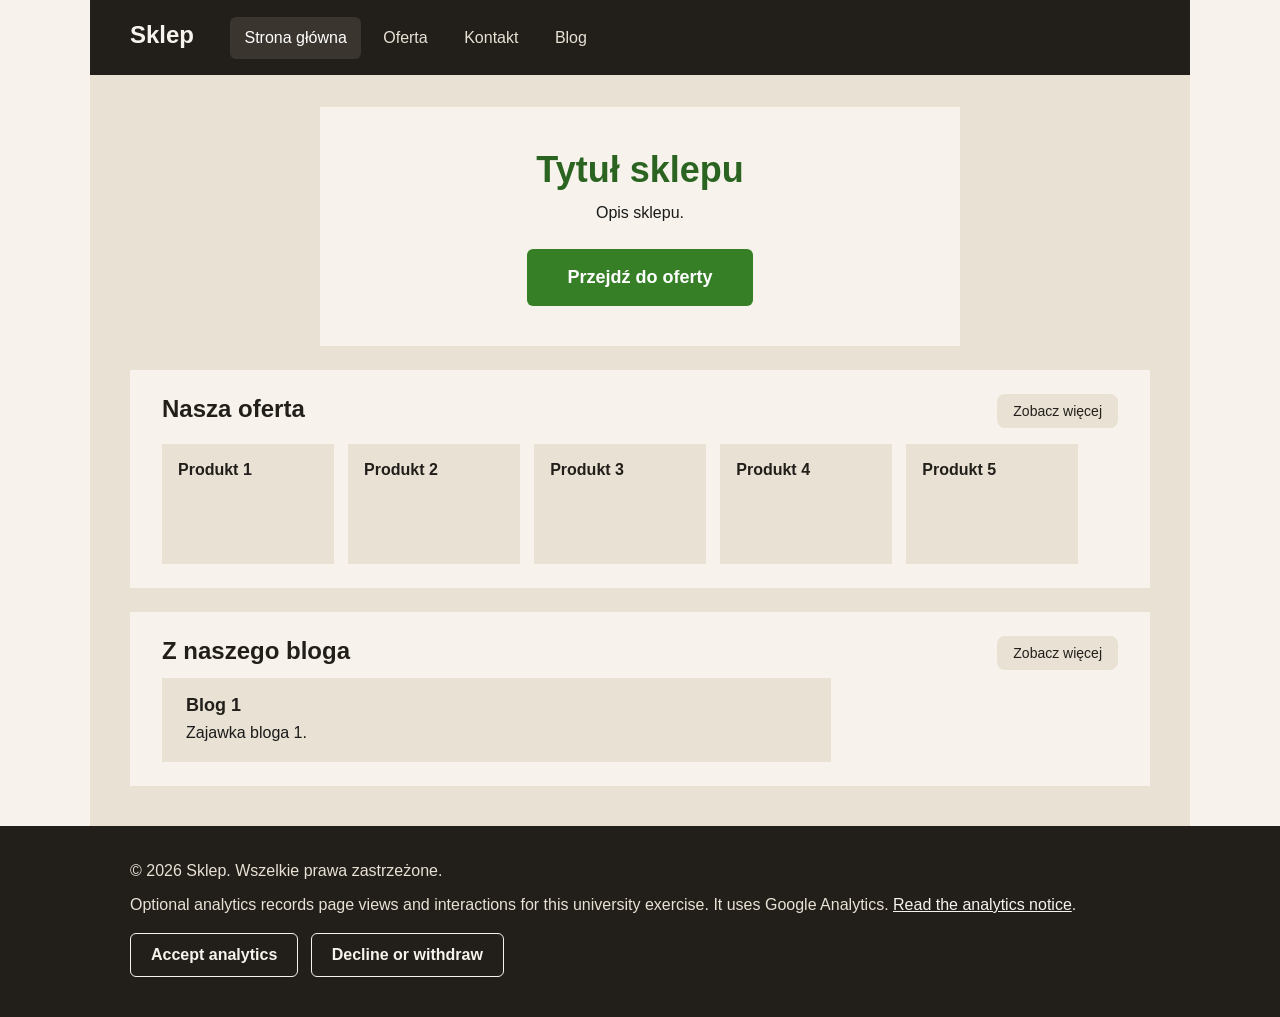
==== index.html @ 12a63e71 "lab 4" ====
<!doctype html>
<html lang="pl">
    <head>

        <!-- Google tag (gtag.js) -->
        <script async src="https://www.googletagmanager.com/gtag/js?id=G-9X4GP70LSD"></script>
        <script>
        window.dataLayer = window.dataLayer || [];
        function gtag(){dataLayer.push(arguments);}
        gtag('js', new Date());

        gtag('config', 'G-9X4GP70LSD');
        </script>

        <meta charset="utf-8">
        <meta name="viewport" content="width=device-width, initial-scale=1">
        <title>Sklep internetowy - Strona główna</title>
        <meta name="description" content="Sklep internetowy - strona główna">
        <link rel="stylesheet" href="css/style.css">
    </head>
    <body>
        <header class="site-header">
            <a class="logo" href="index.html">Sklep</a>
            <nav class="site-nav" aria-label="Nawigacja główna">
                <a href="index.html" aria-current="page">Strona główna</a>
                <a href="oferta.html">Oferta</a>
                <a href="kontakt.html">Kontakt</a>
                <a href="page3.html">Blog</a>
            </nav>
        </header>
        <main class="site-main">
            <section class="hero" aria-label="Sekcja powitalna">
                <h1 id="title">Tytuł sklepu</h1>
                <p>Opis sklepu.</p>
                <a class="btn btn-primary" href="oferta.html">Przejdź do oferty</a>
            </section>
            <section class="content preview" aria-label="Oferta">
                <h2>Nasza oferta</h2>
                <a class="more-link" href="oferta.html">Zobacz więcej</a>
                <article class="product-tile">
                    <h3>Produkt 1</h3>
                </article>
                <article class="product-tile">
                    <h3>Produkt 2</h3>
                </article>
                <article class="product-tile">
                    <h3>Produkt 3</h3>
                </article>
                <article class="product-tile">
                    <h3>Produkt 4</h3>
                </article>
                <article class="product-tile">
                    <h3>Produkt 5</h3>
                </article>
            </section>
            <section class="content preview" aria-label="Blog">
                <h2>Z naszego bloga</h2>
                <a class="more-link" href="page3.html">Zobacz więcej</a>
                <article class="teaser">
                    <h3>Blog 1</h3>
                    <p>Zajawka bloga 1.</p>
                </article>
            </section>
        </main>
        <footer class="site-footer">
            <p>&copy; 2026 Sklep. Wszelkie prawa zastrzeżone.</p>
            <p>
                Optional analytics records page views and interactions
                for this university exercise. It uses Google Analytics.
                <a href="privacy.html">Read the analytics notice</a>.
            </p>
            <button type="button" id="analytics-accept">
            Accept analytics
            </button>
            <button type="button" id="analytics-decline">
            Decline or withdraw
            </button>
            <p id="analytics-status" role="status"></p>
        </footer>
    </body>
</html>
---- css/style.css ----
/* ===== Paleta kolorów (z projektu w Figmie) ===== */
:root {
    --primary: #367f27;       /* zielony: przyciski */
    --primary-dark: #2a6420;  /* ciemniejszy zielony: linki, hover */
    --accent: #c94a22;        /* pomarańczowy: "Przeczytaj" */
    --accent-dark: #a73b1a;
    --bg: #f7f3ec;            /* jasny krem: tło strony i kart */
    --surface: #e8e1d4;       /* ciemniejszy krem: tło treści */
    --dark: #221f1b;          /* nagłówek i stopka */
    --text: #1a1a1a;
    --border: #cfc5b3;
}

/* ===== Styl bazowy ===== */
* {
    box-sizing: border-box;
}

body {
    margin: 0;
    font-family: Inter, "Segoe UI", Arial, sans-serif;
    font-size: 16px;
    line-height: 1.6;
    color: var(--text);
    background-color: var(--bg);
}

h1,
h2,
h3 {
    margin: 0 0 12px;
    line-height: 1.25;
    color: var(--dark);
}

h1 {
    font-size: 32px;
    color: var(--primary-dark);
}

h2 {
    font-size: 24px;
}

h3 {
    font-size: 18px;
}

p {
    margin: 0 0 12px;
}

a {
    color: var(--primary-dark);
    text-decoration: none;
    transition: color 0.2s ease;
}

a:hover {
    color: var(--dark);
    text-decoration: underline;
}

:focus-visible {
    outline: 3px solid var(--accent);
    outline-offset: 2px;
}

img {
    max-width: 100%;
    height: auto;
    border-radius: 8px;
}

/* ===== Nagłówek i nawigacja ===== */
.site-header {
    max-width: 1100px;
    margin: 0 auto;
    padding: 16px 40px;
    background-color: var(--dark);
}

.logo {
    display: inline-block;
    margin-right: 32px;
    font-size: 24px;
    font-weight: 700;
    color: var(--bg);
}

.logo:hover {
    color: #ffffff;
    text-decoration: none;
}

.site-nav {
    display: inline-block;
}

.site-nav a {
    display: inline-block;
    margin-right: 4px;
    padding: 8px 14px;
    color: var(--surface);
    border-radius: 6px;
    transition: background-color 0.2s ease, color 0.2s ease;
}

.site-nav a:hover {
    color: #ffffff;
    background-color: var(--primary);
    text-decoration: none;
}

.site-nav a[aria-current="page"] {
    color: #ffffff;
    background-color: #3a352f;
}

/* ===== Główna treść ===== */
.site-main {
    max-width: 1100px;
    margin: 0 auto;
    padding: 32px 40px 16px;
    background-color: var(--surface);
}

section {
    margin-bottom: 24px;
    padding: 24px 32px;
    background-color: var(--bg);
}

/* wąska kolumna wyśrodkowana w treści (kontakt) */
.narrow {
    max-width: 640px;
    margin-left: auto;
    margin-right: auto;
}

/* ===== Przyciski ===== */
.btn {
    display: inline-block;
    padding: 12px 32px;
    font-weight: 600;
    color: #ffffff;
    border-radius: 6px;
    transition: background-color 0.2s ease;
}

.btn:hover {
    color: #ffffff;
    text-decoration: none;
}

.btn-primary {
    background-color: var(--primary);
}

.btn-primary:hover {
    background-color: var(--primary-dark);
}

.btn-accent {
    background-color: var(--accent);
}

.btn-accent:hover {
    background-color: var(--accent-dark);
}

button {
    display: inline-block;
    margin-top: 20px;
    padding: 10px 28px;
    font: inherit;
    font-weight: 600;
    color: #ffffff;
    background-color: var(--primary);
    border: none;
    border-radius: 6px;
    cursor: pointer;
    transition: background-color 0.2s ease;
}

button:hover {
    background-color: var(--primary-dark);
}

/* ===== Strona główna ===== */
.hero {
    max-width: 640px;
    margin: 0 auto 24px;
    padding: 40px 32px;
    text-align: center;
}

.hero h1 {
    font-size: 36px;
    margin-bottom: 8px;
}

.hero p {
    margin-bottom: 24px;
}

.hero .btn {
    padding: 14px 40px;
    font-size: 18px;
}

/* sekcja z linkiem "Zobacz więcej" w prawym górnym rogu */
.preview {
    position: relative;
}

.preview h2 {
    padding-right: 160px;
}

.more-link {
    position: absolute;
    top: 24px;
    right: 32px;
    padding: 6px 16px;
    font-size: 14px;
    color: var(--dark);
    background-color: var(--surface);
    border-radius: 8px;
    transition: background-color 0.2s ease;
}

.more-link:hover {
    color: var(--dark);
    background-color: var(--border);
    text-decoration: none;
}

.product-tile {
    display: inline-block;
    vertical-align: top;
    width: 18%;
    min-width: 110px;
    height: 120px;
    margin: 8px 1% 0 0;
    padding: 16px;
    background-color: var(--surface);
}

.product-tile h3 {
    font-size: 16px;
}

.teaser {
    width: 70%;
    margin-top: 8px;
    padding: 16px 24px;
    background-color: var(--surface);
}

.teaser h3 {
    margin-bottom: 4px;
}

.teaser p {
    margin: 0;
}

/* ===== Oferta ===== */
.product-list,
.post-list {
    padding: 0;
    background-color: transparent;
}

.product-card {
    display: inline-block;
    vertical-align: top;
    width: 31%;
    min-width: 200px;
    margin: 0 1.5% 24px 0;
    padding: 24px;
    text-align: center;
    background-color: var(--bg);
}

.product-card h2 {
    font-size: 20px;
}

.product-card img {
    display: block;
    width: 100%;
    height: 140px;
    object-fit: cover;
    background-color: var(--surface);
}

.product-card button {
    width: 100%;
    margin-top: 16px;
}

/* ===== Blog ===== */
.post {
    margin-bottom: 24px;
    padding: 24px 32px;
    background-color: var(--bg);
}

.post p {
    min-height: 120px;
    margin: 0;
    padding: 24px;
    background-color: var(--surface);
}

.post .btn {
    display: block;
    width: fit-content;
    margin: 12px 0 0 auto;
}

/* ===== Formularze ===== */
form {
    max-width: 560px;
}

label {
    display: block;
    margin: 16px 0 6px;
    font-weight: 600;
}

input,
select,
textarea {
    display: block;
    width: 100%;
    padding: 10px 12px;
    font: inherit;
    color: var(--text);
    background-color: #ffffff;
    border: 1px solid var(--border);
    border-radius: 6px;
    transition: border-color 0.2s ease;
}

input:hover,
select:hover,
textarea:hover,
input:focus,
select:focus,
textarea:focus {
    border-color: var(--primary);
}

textarea {
    resize: vertical;
}

.checkbox-label {
    font-weight: 400;
}

input[type="checkbox"] {
    display: inline-block;
    width: auto;
    margin: 0 8px 0 0;
    vertical-align: middle;
    accent-color: var(--primary);
}

/* ===== Stopka ===== */
.site-footer {
    /* tekst wyrównany do kolumny treści (1100px) */
    padding: 32px max(40px, calc((100% - 1100px) / 2 + 40px));
    color: var(--surface);
    background-color: var(--dark);
}

.site-footer p {
    margin: 0 0 8px;
}

.site-footer a {
    color: var(--bg);
    text-decoration: underline;
}

.site-footer a:hover {
    color: #ffffff;
}

.site-footer button {
    margin: 8px 8px 0 0;
    padding: 8px 20px;
    color: var(--bg);
    background-color: transparent;
    border: 1px solid var(--bg);
    transition: background-color 0.2s ease, color 0.2s ease;
}

.site-footer button:hover {
    color: var(--dark);
    background-color: var(--bg);
}
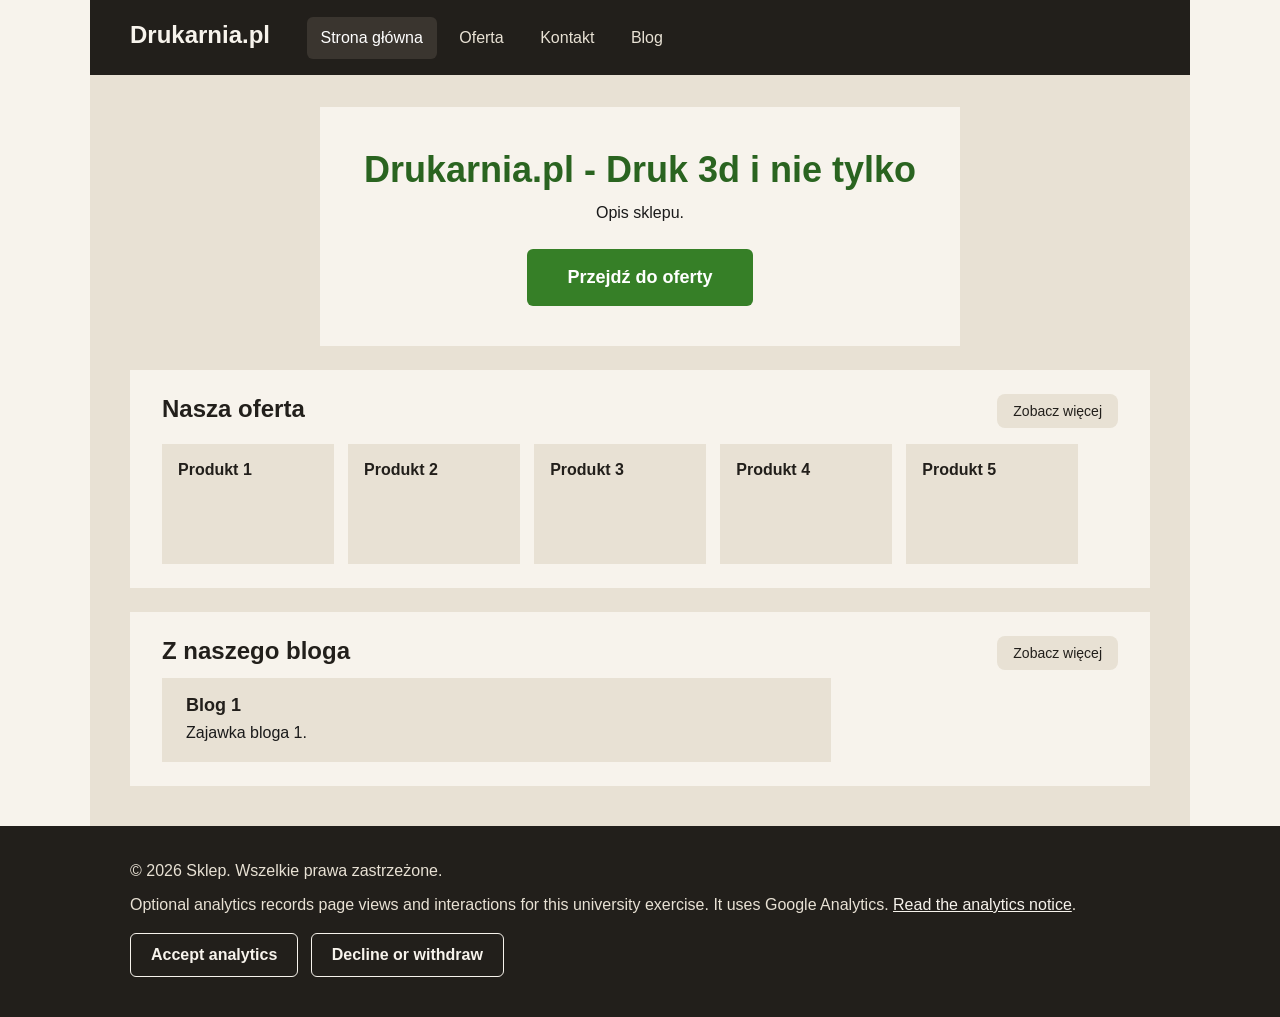
==== commit c60c90a0: "added opengraph support" ====
--- a/index.html
+++ b/index.html
@@ -15,12 +15,22 @@
         <meta charset="utf-8">
         <meta name="viewport" content="width=device-width, initial-scale=1">
         <title>Sklep internetowy - Strona główna</title>
-        <meta name="description" content="Sklep internetowy - strona główna">
+        <meta property="og:type" content="website">
+        <meta property="og:site_name" content="NAZWA FIRMY">
+        <meta property="og:locale" content="pl_PL">
+        <meta property="og:url" content="https://shvv.github.io/projekt-www">
+        <meta property="og:title" content="Personalizowane upominki, grawer laserowy i druk 3D">
+        <meta property="og:description" content="Prezenty z grawerem, wycinanie laserem i druk 3D na zamówienie. Twój projekt, nasza realizacja. Wycena w 24 godziny.">
+        <meta property="og:image" content="img/images.jpg">
+        <meta property="og:image:type" content="image/jpeg">
+        <meta property="og:image:width" content="1200">
+        <meta property="og:image:height" content="630">
+        <meta property="og:image:alt" content="Drewniane upominki z grawerem laserowym i wydruki 3D na jasnym blacie">
         <link rel="stylesheet" href="css/style.css">
     </head>
     <body>
         <header class="site-header">
-            <a class="logo" href="index.html">Sklep</a>
+            <a class="logo" href="index.html">Drukarnia.pl</a>
             <nav class="site-nav" aria-label="Nawigacja główna">
                 <a href="index.html" aria-current="page">Strona główna</a>
                 <a href="oferta.html">Oferta</a>
@@ -30,7 +40,7 @@
         </header>
         <main class="site-main">
             <section class="hero" aria-label="Sekcja powitalna">
-                <h1 id="title">Tytuł sklepu</h1>
+                <h1 id="title">Drukarnia.pl - Druk 3d i nie tylko</h1>
                 <p>Opis sklepu.</p>
                 <a class="btn btn-primary" href="oferta.html">Przejdź do oferty</a>
             </section>
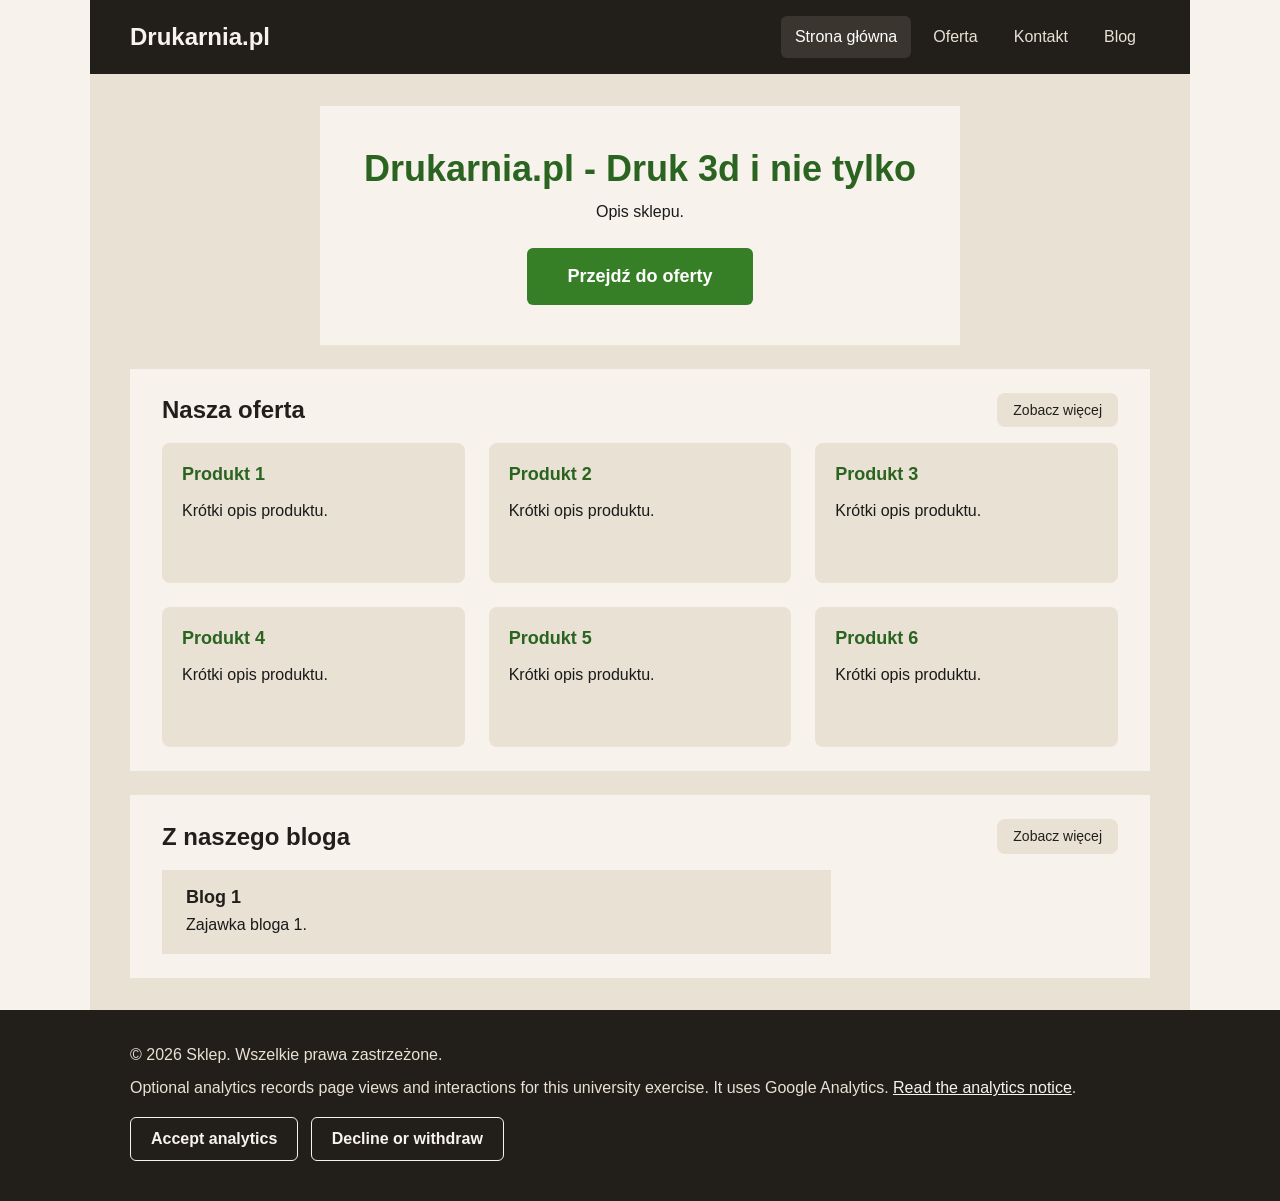
==== commit 531c93b1: "lab5" ====
--- a/index.html
+++ b/index.html
@@ -11,7 +11,49 @@
 
         gtag('config', 'G-9X4GP70LSD');
         </script>
-
+        <script type="application/ld+json">
+        {
+        "@context": "https://schema.org",
+        "@type": "LocalBusiness",
+        "name": "Drukarnia.pl - Druk 3d i nie tylko",
+        "image": "",
+        "url": "https://shvvk.github.io/projekt-www/",
+        "telephone": "676767420",
+        "priceRange": "$$",
+        "address": {
+            "@type": "PostalAddress",
+            "streetAddress": "Leśna 63",
+            "addressLocality": "Hutka",
+            "postalCode": "42-134",
+            "addressCountry": "PL"
+        },
+        "geo": {
+            "@type": "GeoCoordinates",
+            "latitude": 49.8291115,
+            "longitude": 19.0499928
+        },
+        "openingHoursSpecification": [{
+            "@type": "OpeningHoursSpecification",
+            "dayOfWeek": [
+            "Monday",
+            "Tuesday",
+            "Wednesday",
+            "Thursday",
+            "Friday"
+            ],
+            "opens": "08:00",
+            "closes": "20:00"
+        },{
+            "@type": "OpeningHoursSpecification",
+            "dayOfWeek": "",
+            "opens": "",
+            "closes": ""
+        }],
+        "sameAs": [
+            "",
+        ] 
+        }
+        </script>
         <meta charset="utf-8">
         <meta name="viewport" content="width=device-width, initial-scale=1">
         <title>Sklep internetowy - Strona główna</title>
@@ -21,12 +63,13 @@
         <meta property="og:url" content="https://shvv.github.io/projekt-www">
         <meta property="og:title" content="Personalizowane upominki, grawer laserowy i druk 3D">
         <meta property="og:description" content="Prezenty z grawerem, wycinanie laserem i druk 3D na zamówienie. Twój projekt, nasza realizacja. Wycena w 24 godziny.">
-        <meta property="og:image" content="img/images.jpg">
+        <meta property="og:image" content="https://shvvk.github.io/projekt-www/img/images.jpg">
         <meta property="og:image:type" content="image/jpeg">
         <meta property="og:image:width" content="1200">
         <meta property="og:image:height" content="630">
         <meta property="og:image:alt" content="Drewniane upominki z grawerem laserowym i wydruki 3D na jasnym blacie">
         <link rel="stylesheet" href="css/style.css">
+        <link rel="stylesheet" href="css/layout.css">
     </head>
     <body>
         <header class="site-header">
@@ -44,28 +87,43 @@
                 <p>Opis sklepu.</p>
                 <a class="btn btn-primary" href="oferta.html">Przejdź do oferty</a>
             </section>
-            <section class="content preview" aria-label="Oferta">
-                <h2>Nasza oferta</h2>
-                <a class="more-link" href="oferta.html">Zobacz więcej</a>
-                <article class="product-tile">
-                    <h3>Produkt 1</h3>
-                </article>
-                <article class="product-tile">
-                    <h3>Produkt 2</h3>
-                </article>
-                <article class="product-tile">
-                    <h3>Produkt 3</h3>
-                </article>
-                <article class="product-tile">
-                    <h3>Produkt 4</h3>
-                </article>
-                <article class="product-tile">
-                    <h3>Produkt 5</h3>
-                </article>
+            <section class="content" aria-label="Oferta">
+                <div class="section-head">
+                    <h2>Nasza oferta</h2>
+                    <a class="more-link" href="oferta.html">Zobacz więcej</a>
+                </div>
+                <div class="cards">
+                    <article class="product-tile">
+                        <h3><a href="oferta.html">Produkt 1</a></h3>
+                        <p>Krótki opis produktu.</p>
+                    </article>
+                    <article class="product-tile">
+                        <h3><a href="oferta.html">Produkt 2</a></h3>
+                        <p>Krótki opis produktu.</p>
+                    </article>
+                    <article class="product-tile">
+                        <h3><a href="oferta.html">Produkt 3</a></h3>
+                        <p>Krótki opis produktu.</p>
+                    </article>
+                    <article class="product-tile">
+                        <h3><a href="oferta.html">Produkt 4</a></h3>
+                        <p>Krótki opis produktu.</p>
+                    </article>
+                    <article class="product-tile">
+                        <h3><a href="oferta.html">Produkt 5</a></h3>
+                        <p>Krótki opis produktu.</p>
+                    </article>
+                    <article class="product-tile">
+                        <h3><a href="oferta.html">Produkt 6</a></h3>
+                        <p>Krótki opis produktu.</p>
+                    </article>
+                </div>
             </section>
-            <section class="content preview" aria-label="Blog">
-                <h2>Z naszego bloga</h2>
-                <a class="more-link" href="page3.html">Zobacz więcej</a>
+            <section class="content" aria-label="Blog">
+                <div class="section-head">
+                    <h2>Z naszego bloga</h2>
+                    <a class="more-link" href="page3.html">Zobacz więcej</a>
+                </div>
                 <article class="teaser">
                     <h3>Blog 1</h3>
                     <p>Zajawka bloga 1.</p>
--- a/css/style.css
+++ b/css/style.css
@@ -74,15 +74,11 @@
 
 /* ===== Nagłówek i nawigacja ===== */
 .site-header {
-    max-width: 1100px;
-    margin: 0 auto;
     padding: 16px 40px;
     background-color: var(--dark);
 }
 
 .logo {
-    display: inline-block;
-    margin-right: 32px;
     font-size: 24px;
     font-weight: 700;
     color: var(--bg);
@@ -93,13 +89,7 @@
     text-decoration: none;
 }
 
-.site-nav {
-    display: inline-block;
-}
-
 .site-nav a {
-    display: inline-block;
-    margin-right: 4px;
     padding: 8px 14px;
     color: var(--surface);
     border-radius: 6px;
@@ -119,23 +109,12 @@
 
 /* ===== Główna treść ===== */
 .site-main {
-    max-width: 1100px;
-    margin: 0 auto;
-    padding: 32px 40px 16px;
     background-color: var(--surface);
 }
 
 section {
-    margin-bottom: 24px;
     padding: 24px 32px;
     background-color: var(--bg);
-}
-
-/* wąska kolumna wyśrodkowana w treści (kontakt) */
-.narrow {
-    max-width: 640px;
-    margin-left: auto;
-    margin-right: auto;
 }
 
 /* ===== Przyciski ===== */
@@ -189,8 +168,6 @@
 
 /* ===== Strona główna ===== */
 .hero {
-    max-width: 640px;
-    margin: 0 auto 24px;
     padding: 40px 32px;
     text-align: center;
 }
@@ -209,19 +186,11 @@
     font-size: 18px;
 }
 
-/* sekcja z linkiem "Zobacz więcej" w prawym górnym rogu */
-.preview {
-    position: relative;
-}
-
-.preview h2 {
-    padding-right: 160px;
+.section-head h2 {
+    margin: 0;
 }
 
 .more-link {
-    position: absolute;
-    top: 24px;
-    right: 32px;
     padding: 6px 16px;
     font-size: 14px;
     color: var(--dark);
@@ -236,24 +205,35 @@
     text-decoration: none;
 }
 
+/* karty: jeden wygląd dla kafelków na stronie głównej i w ofercie */
+.product-tile,
+.product-card {
+    border-radius: 8px;
+    transition: transform 0.2s ease, box-shadow 0.2s ease;
+}
+
+.product-tile:hover,
+.product-card:hover {
+    transform: translateY(-3px);
+    box-shadow: 0 8px 18px rgba(34, 31, 27, 0.12);
+}
+
 .product-tile {
-    display: inline-block;
-    vertical-align: top;
-    width: 18%;
-    min-width: 110px;
-    height: 120px;
-    margin: 8px 1% 0 0;
-    padding: 16px;
+    min-height: 140px;
+    padding: 20px;
     background-color: var(--surface);
 }
 
 .product-tile h3 {
-    font-size: 16px;
+    font-size: 18px;
+}
+
+.product-tile p {
+    margin: 0;
 }
 
 .teaser {
     width: 70%;
-    margin-top: 8px;
     padding: 16px 24px;
     background-color: var(--surface);
 }
@@ -274,11 +254,6 @@
 }
 
 .product-card {
-    display: inline-block;
-    vertical-align: top;
-    width: 31%;
-    min-width: 200px;
-    margin: 0 1.5% 24px 0;
     padding: 24px;
     text-align: center;
     background-color: var(--bg);
@@ -303,9 +278,12 @@
 
 /* ===== Blog ===== */
 .post {
-    margin-bottom: 24px;
     padding: 24px 32px;
     background-color: var(--bg);
+}
+
+.post h2 {
+    margin: 0;
 }
 
 .post p {
@@ -313,12 +291,6 @@
     margin: 0;
     padding: 24px;
     background-color: var(--surface);
-}
-
-.post .btn {
-    display: block;
-    width: fit-content;
-    margin: 12px 0 0 auto;
 }
 
 /* ===== Formularze ===== */
--- a/css/layout.css
+++ b/css/layout.css
@@ -0,0 +1,104 @@
+/* ===== Układ strony (Flexbox i Grid) =====
+   Kolory, typografia i wygląd elementów są w style.css,
+   tutaj tylko rozmieszczenie, szerokości i odstępy. */
+
+/* Szablon strony: nagłówek, treść, stopka.
+   Wiersz z treścią (1fr) zajmuje resztę wysokości, więc stopka zawsze jest na dole. */
+body {
+    display: grid;
+    grid-template-rows: auto 1fr auto;
+    min-height: 100vh;
+}
+
+/* Kontener: ograniczona szerokość i wyśrodkowanie */
+.site-header,
+.site-main {
+    width: 100%;
+    max-width: 1100px;
+    margin: 0 auto;
+}
+
+/* ===== Nagłówek: logo po lewej, menu po prawej (Flexbox) ===== */
+.site-header {
+    display: flex;
+    justify-content: space-between;
+    align-items: center;
+    gap: 24px;
+}
+
+.logo {
+    flex-shrink: 0;
+}
+
+.site-nav {
+    display: flex;
+    flex-wrap: wrap;
+    justify-content: flex-end;
+    gap: 8px;
+}
+
+/* ===== Główna treść: sekcje jedna pod drugą z równym odstępem ===== */
+.site-main {
+    display: flex;
+    flex-direction: column;
+    gap: 24px;
+    padding: 32px 40px;
+}
+
+.hero {
+    width: 100%;
+    max-width: 640px;
+    align-self: center;
+}
+
+/* nagłówek sekcji: tytuł po lewej, "Zobacz więcej" po prawej */
+.section-head {
+    display: flex;
+    justify-content: space-between;
+    align-items: center;
+    gap: 16px;
+    margin-bottom: 16px;
+}
+
+/* ===== Karty (Grid): siatka 3 kolumny, strona główna i oferta ===== */
+.cards {
+    display: grid;
+    grid-template-columns: repeat(3, 1fr);
+    gap: 24px;
+}
+
+/* ===== Oferta i blog: tytuł strony, pod nim lista ===== */
+.product-list,
+.post-list {
+    display: flex;
+    flex-direction: column;
+    gap: 24px;
+}
+
+/* wpis na blogu: tytuł, zajawka, przycisk wyrównany do prawej */
+.post {
+    display: flex;
+    flex-direction: column;
+    gap: 12px;
+}
+
+.post .btn {
+    align-self: flex-end;
+}
+
+/* ===== Kontakt: treść + panel boczny =====
+   Grid, bo obie kolumny (formularz 1fr i panel 340px) ustawiam w jednym miejscu,
+   na kontenerze; we Flexboxie trzeba by nadawać szerokość każdemu dziecku osobno. */
+.two-col {
+    display: grid;
+    grid-template-columns: 1fr 340px;
+    gap: 24px;
+    align-items: start;
+}
+
+/* panel boczny: bloki jeden pod drugim (jeden wymiar, więc Flexbox) */
+.sidebar {
+    display: flex;
+    flex-direction: column;
+    gap: 24px;
+}
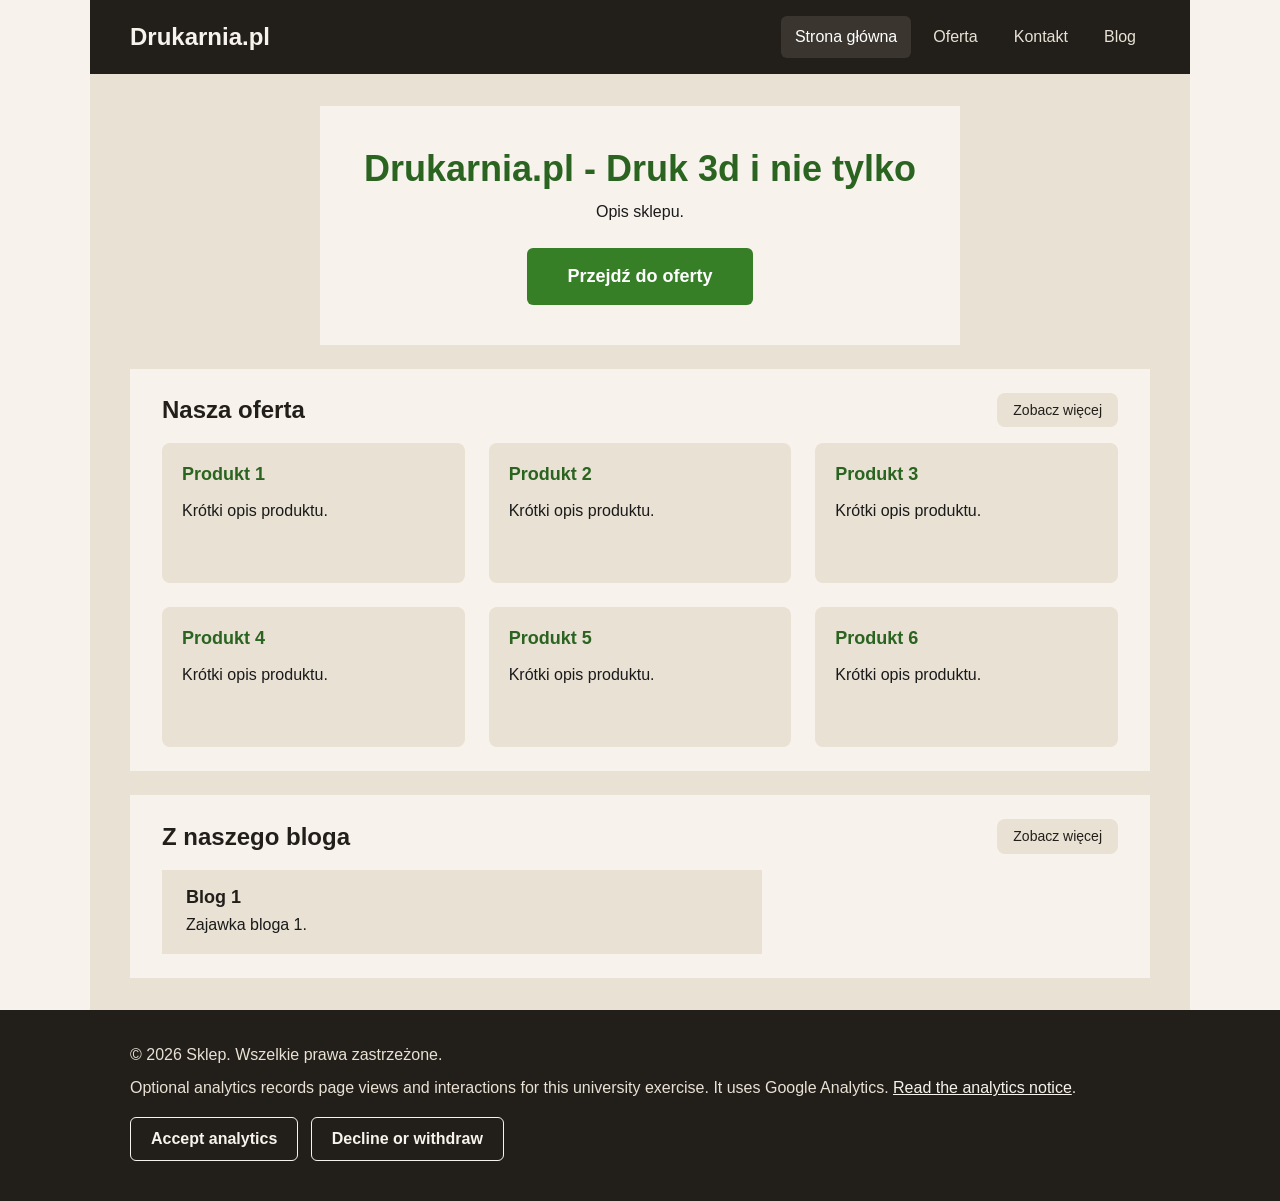
==== commit 7cb31731: "lab6" ====
--- a/index.html
+++ b/index.html
@@ -1,8 +1,11 @@
 <!doctype html>
 <html lang="pl">
     <head>
+        <!-- Add inside <head> on every page -->
+        <meta charset="utf-8">
+        <meta name="viewport" content="width=device-width, initial-scale=1">
 
-        <!-- Google tag (gtag.js) -->
+        <!-- Google tag -->
         <script async src="https://www.googletagmanager.com/gtag/js?id=G-9X4GP70LSD"></script>
         <script>
         window.dataLayer = window.dataLayer || [];
@@ -11,6 +14,7 @@
 
         gtag('config', 'G-9X4GP70LSD');
         </script>
+        <!-- schema.org -->
         <script type="application/ld+json">
         {
         "@context": "https://schema.org",
@@ -54,9 +58,8 @@
         ] 
         }
         </script>
-        <meta charset="utf-8">
-        <meta name="viewport" content="width=device-width, initial-scale=1">
         <title>Sklep internetowy - Strona główna</title>
+        <!-- OpenGraph -->
         <meta property="og:type" content="website">
         <meta property="og:site_name" content="NAZWA FIRMY">
         <meta property="og:locale" content="pl_PL">
--- a/css/style.css
+++ b/css/style.css
@@ -1,17 +1,15 @@
-/* ===== Paleta kolorów (z projektu w Figmie) ===== */
 :root {
-    --primary: #367f27;       /* zielony: przyciski */
-    --primary-dark: #2a6420;  /* ciemniejszy zielony: linki, hover */
-    --accent: #c94a22;        /* pomarańczowy: "Przeczytaj" */
+    --primary: #367f27;
+    --primary-dark: #2a6420;
+    --accent: #c94a22;
     --accent-dark: #a73b1a;
-    --bg: #f7f3ec;            /* jasny krem: tło strony i kart */
-    --surface: #e8e1d4;       /* ciemniejszy krem: tło treści */
-    --dark: #221f1b;          /* nagłówek i stopka */
+    --bg: #f7f3ec;
+    --surface: #e8e1d4;
+    --dark: #221f1b;
     --text: #1a1a1a;
     --border: #cfc5b3;
 }
 
-/* ===== Styl bazowy ===== */
 * {
     box-sizing: border-box;
 }
@@ -19,7 +17,7 @@
 body {
     margin: 0;
     font-family: Inter, "Segoe UI", Arial, sans-serif;
-    font-size: 16px;
+    font-size: 1rem;
     line-height: 1.6;
     color: var(--text);
     background-color: var(--bg);
@@ -34,16 +32,16 @@
 }
 
 h1 {
-    font-size: 32px;
+    font-size: 2rem;
     color: var(--primary-dark);
 }
 
 h2 {
-    font-size: 24px;
+    font-size: 1.5rem;
 }
 
 h3 {
-    font-size: 18px;
+    font-size: 1.125rem;
 }
 
 p {
@@ -69,17 +67,16 @@
 img {
     max-width: 100%;
     height: auto;
+    display: block;
     border-radius: 8px;
 }
 
-/* ===== Nagłówek i nawigacja ===== */
 .site-header {
-    padding: 16px 40px;
     background-color: var(--dark);
 }
 
 .logo {
-    font-size: 24px;
+    font-size: 1.5rem;
     font-weight: 700;
     color: var(--bg);
 }
@@ -90,7 +87,6 @@
 }
 
 .site-nav a {
-    padding: 8px 14px;
     color: var(--surface);
     border-radius: 6px;
     transition: background-color 0.2s ease, color 0.2s ease;
@@ -107,17 +103,14 @@
     background-color: #3a352f;
 }
 
-/* ===== Główna treść ===== */
 .site-main {
     background-color: var(--surface);
 }
 
 section {
-    padding: 24px 32px;
-    background-color: var(--bg);
-}
-
-/* ===== Przyciski ===== */
+    background-color: var(--bg);
+}
+
 .btn {
     display: inline-block;
     padding: 12px 32px;
@@ -166,14 +159,12 @@
     background-color: var(--primary-dark);
 }
 
-/* ===== Strona główna ===== */
 .hero {
-    padding: 40px 32px;
     text-align: center;
 }
 
 .hero h1 {
-    font-size: 36px;
+    font-size: 1.75rem;
     margin-bottom: 8px;
 }
 
@@ -183,7 +174,7 @@
 
 .hero .btn {
     padding: 14px 40px;
-    font-size: 18px;
+    font-size: 1.125rem;
 }
 
 .section-head h2 {
@@ -192,7 +183,7 @@
 
 .more-link {
     padding: 6px 16px;
-    font-size: 14px;
+    font-size: 0.875rem;
     color: var(--dark);
     background-color: var(--surface);
     border-radius: 8px;
@@ -205,7 +196,6 @@
     text-decoration: none;
 }
 
-/* karty: jeden wygląd dla kafelków na stronie głównej i w ofercie */
 .product-tile,
 .product-card {
     border-radius: 8px;
@@ -225,7 +215,7 @@
 }
 
 .product-tile h3 {
-    font-size: 18px;
+    font-size: 1.125rem;
 }
 
 .product-tile p {
@@ -233,7 +223,7 @@
 }
 
 .teaser {
-    width: 70%;
+    max-width: 600px;
     padding: 16px 24px;
     background-color: var(--surface);
 }
@@ -246,7 +236,6 @@
     margin: 0;
 }
 
-/* ===== Oferta ===== */
 .product-list,
 .post-list {
     padding: 0;
@@ -260,7 +249,7 @@
 }
 
 .product-card h2 {
-    font-size: 20px;
+    font-size: 1.25rem;
 }
 
 .product-card img {
@@ -276,9 +265,7 @@
     margin-top: 16px;
 }
 
-/* ===== Blog ===== */
 .post {
-    padding: 24px 32px;
     background-color: var(--bg);
 }
 
@@ -293,7 +280,6 @@
     background-color: var(--surface);
 }
 
-/* ===== Formularze ===== */
 form {
     max-width: 560px;
 }
@@ -343,10 +329,7 @@
     accent-color: var(--primary);
 }
 
-/* ===== Stopka ===== */
 .site-footer {
-    /* tekst wyrównany do kolumny treści (1100px) */
-    padding: 32px max(40px, calc((100% - 1100px) / 2 + 40px));
     color: var(--surface);
     background-color: var(--dark);
 }
--- a/css/layout.css
+++ b/css/layout.css
@@ -1,16 +1,10 @@
-/* ===== Układ strony (Flexbox i Grid) =====
-   Kolory, typografia i wygląd elementów są w style.css,
-   tutaj tylko rozmieszczenie, szerokości i odstępy. */
-
-/* Szablon strony: nagłówek, treść, stopka.
-   Wiersz z treścią (1fr) zajmuje resztę wysokości, więc stopka zawsze jest na dole. */
+/* Base styles - mobile first (default) */
 body {
     display: grid;
     grid-template-rows: auto 1fr auto;
     min-height: 100vh;
 }
 
-/* Kontener: ograniczona szerokość i wyśrodkowanie */
 .site-header,
 .site-main {
     width: 100%;
@@ -18,12 +12,12 @@
     margin: 0 auto;
 }
 
-/* ===== Nagłówek: logo po lewej, menu po prawej (Flexbox) ===== */
+/* Example: Flexbox navigation */
 .site-header {
     display: flex;
-    justify-content: space-between;
-    align-items: center;
-    gap: 24px;
+    flex-direction: column;
+    gap: 12px;
+    padding: 16px;
 }
 
 .logo {
@@ -32,73 +26,172 @@
 
 .site-nav {
     display: flex;
-    flex-wrap: wrap;
-    justify-content: flex-end;
-    gap: 8px;
+    flex-direction: column;
+    gap: 4px;
 }
 
-/* ===== Główna treść: sekcje jedna pod drugą z równym odstępem ===== */
+.site-nav a {
+    padding: 12px 14px;
+}
+
 .site-main {
     display: flex;
     flex-direction: column;
-    gap: 24px;
-    padding: 32px 40px;
+    gap: 16px;
+    padding: 16px;
+}
+
+section {
+    padding: 20px 16px;
 }
 
 .hero {
     width: 100%;
     max-width: 640px;
     align-self: center;
+    padding: 32px 16px;
 }
 
-/* nagłówek sekcji: tytuł po lewej, "Zobacz więcej" po prawej */
 .section-head {
     display: flex;
+    flex-wrap: wrap;
     justify-content: space-between;
     align-items: center;
-    gap: 16px;
+    gap: 12px;
     margin-bottom: 16px;
 }
 
-/* ===== Karty (Grid): siatka 3 kolumny, strona główna i oferta ===== */
+/* Example: Grid cards */
 .cards {
     display: grid;
-    grid-template-columns: repeat(3, 1fr);
-    gap: 24px;
+    grid-template-columns: 1fr;
+    gap: 16px;
 }
 
-/* ===== Oferta i blog: tytuł strony, pod nim lista ===== */
 .product-list,
 .post-list {
     display: flex;
     flex-direction: column;
-    gap: 24px;
+    gap: 16px;
 }
 
-/* wpis na blogu: tytuł, zajawka, przycisk wyrównany do prawej */
 .post {
     display: flex;
     flex-direction: column;
     gap: 12px;
+    padding: 16px;
 }
 
 .post .btn {
     align-self: flex-end;
 }
 
-/* ===== Kontakt: treść + panel boczny =====
-   Grid, bo obie kolumny (formularz 1fr i panel 340px) ustawiam w jednym miejscu,
-   na kontenerze; we Flexboxie trzeba by nadawać szerokość każdemu dziecku osobno. */
+/* z gridem jest łatwiej zrobić dwie kolumny obok siebie z różna szerokością*/
 .two-col {
     display: grid;
-    grid-template-columns: 1fr 340px;
-    gap: 24px;
+    grid-template-columns: 1fr;
+    gap: 16px;
     align-items: start;
 }
 
-/* panel boczny: bloki jeden pod drugim (jeden wymiar, więc Flexbox) */
 .sidebar {
-    display: flex;
-    flex-direction: column;
-    gap: 24px;
+    display: grid;
+    gap: 16px;
 }
+
+.site-footer {
+    padding: 24px max(16px, calc((100% - 1100px) / 2 + 16px));
+}
+
+/* Tablet and up */
+@media (min-width: 600px) {
+    .site-header {
+        flex-direction: row;
+        justify-content: space-between;
+        align-items: center;
+        gap: 24px;
+        padding: 16px 24px;
+    }
+
+    .site-nav {
+        flex-direction: row;
+        flex-wrap: wrap;
+        justify-content: flex-end;
+        gap: 8px;
+    }
+
+    .site-nav a {
+        padding: 8px 14px;
+    }
+
+    .site-main {
+        gap: 24px;
+        padding: 24px;
+    }
+
+    section {
+        padding: 24px 32px;
+    }
+
+    .hero {
+        padding: 40px 32px;
+    }
+
+    .hero h1 {
+        font-size: 2.25rem;
+    }
+
+    .cards {
+        grid-template-columns: 1fr 1fr;
+        gap: 24px;
+    }
+
+    .product-list,
+    .post-list {
+        gap: 24px;
+    }
+
+    .post {
+        padding: 24px 32px;
+    }
+
+    .two-col {
+        gap: 24px;
+    }
+
+    .sidebar {
+        grid-template-columns: 1fr 1fr;
+        gap: 24px;
+    }
+
+    .site-footer {
+        padding: 32px max(24px, calc((100% - 1100px) / 2 + 24px));
+    }
+}
+
+/* Desktop and up */
+@media (min-width: 900px) {
+    .site-header {
+        padding: 16px 40px;
+    }
+
+    .site-main {
+        padding: 32px 40px;
+    }
+
+    .cards {
+        grid-template-columns: 1fr 1fr 1fr;
+    }
+
+    .two-col {
+        grid-template-columns: 1fr 340px;
+    }
+
+    .sidebar {
+        grid-template-columns: 1fr;
+    }
+
+    .site-footer {
+        padding: 32px max(40px, calc((100% - 1100px) / 2 + 40px));
+    }
+}
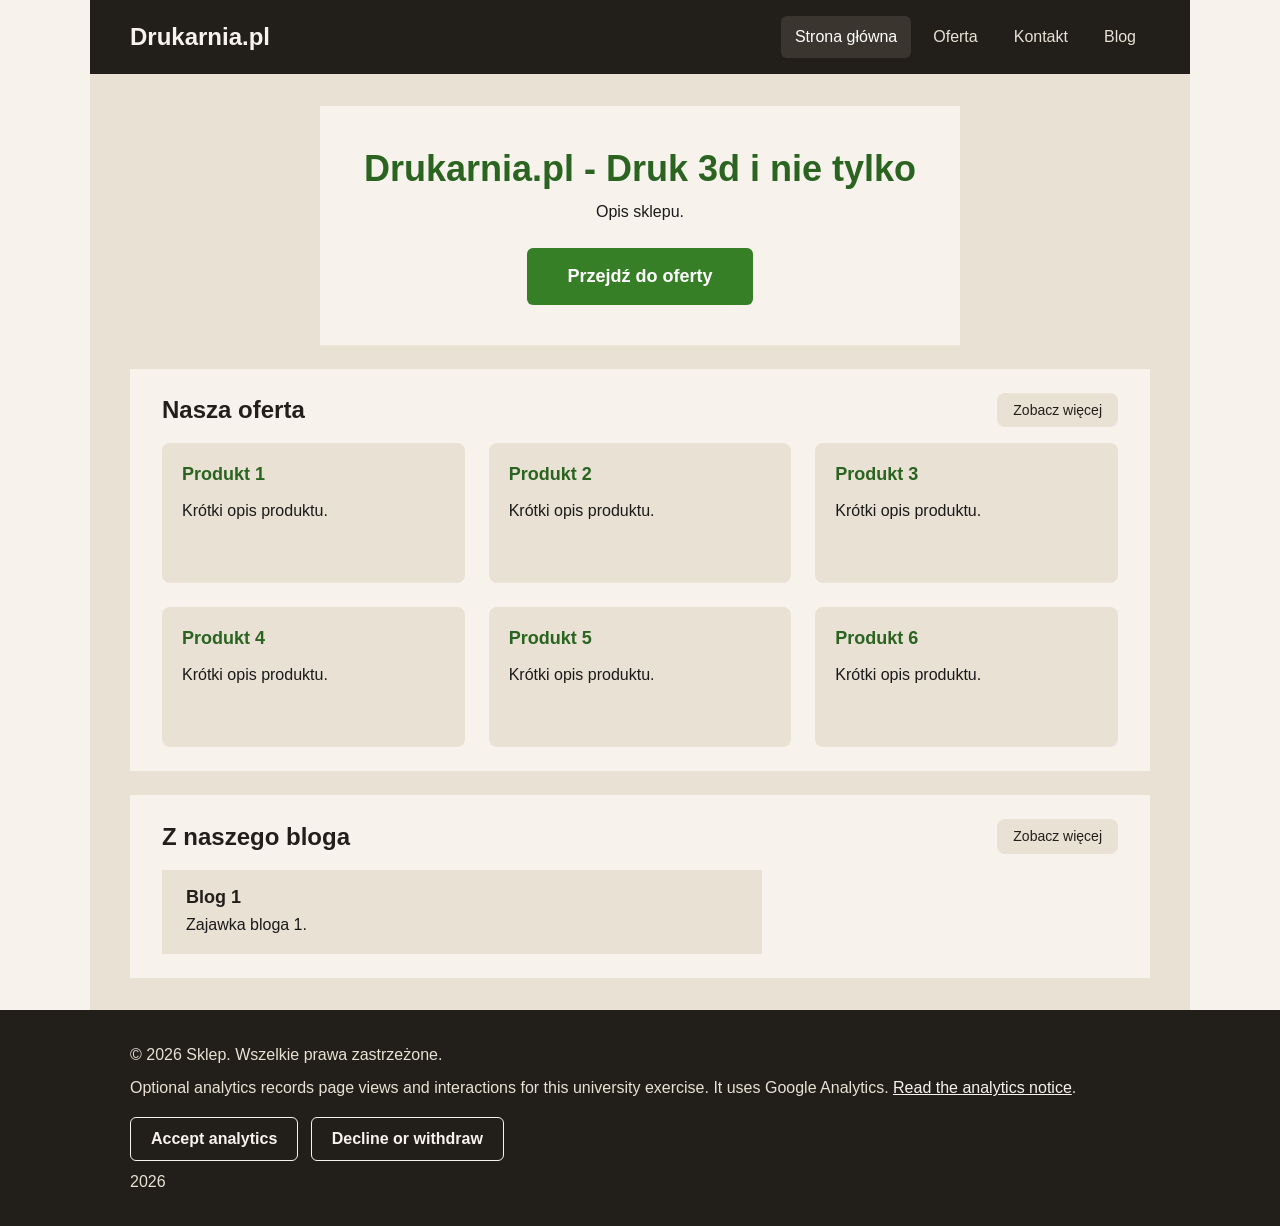
==== commit e6bc9b4b: "lab7" ====
--- a/index.html
+++ b/index.html
@@ -14,7 +14,6 @@
 
         gtag('config', 'G-9X4GP70LSD');
         </script>
-        <!-- schema.org -->
         <script type="application/ld+json">
         {
         "@context": "https://schema.org",
@@ -147,6 +146,8 @@
             Decline or withdraw
             </button>
             <p id="analytics-status" role="status"></p>
+            <span id="year"></span>
         </footer>
+        <script src="js/main.js"></script>
     </body>
 </html>
